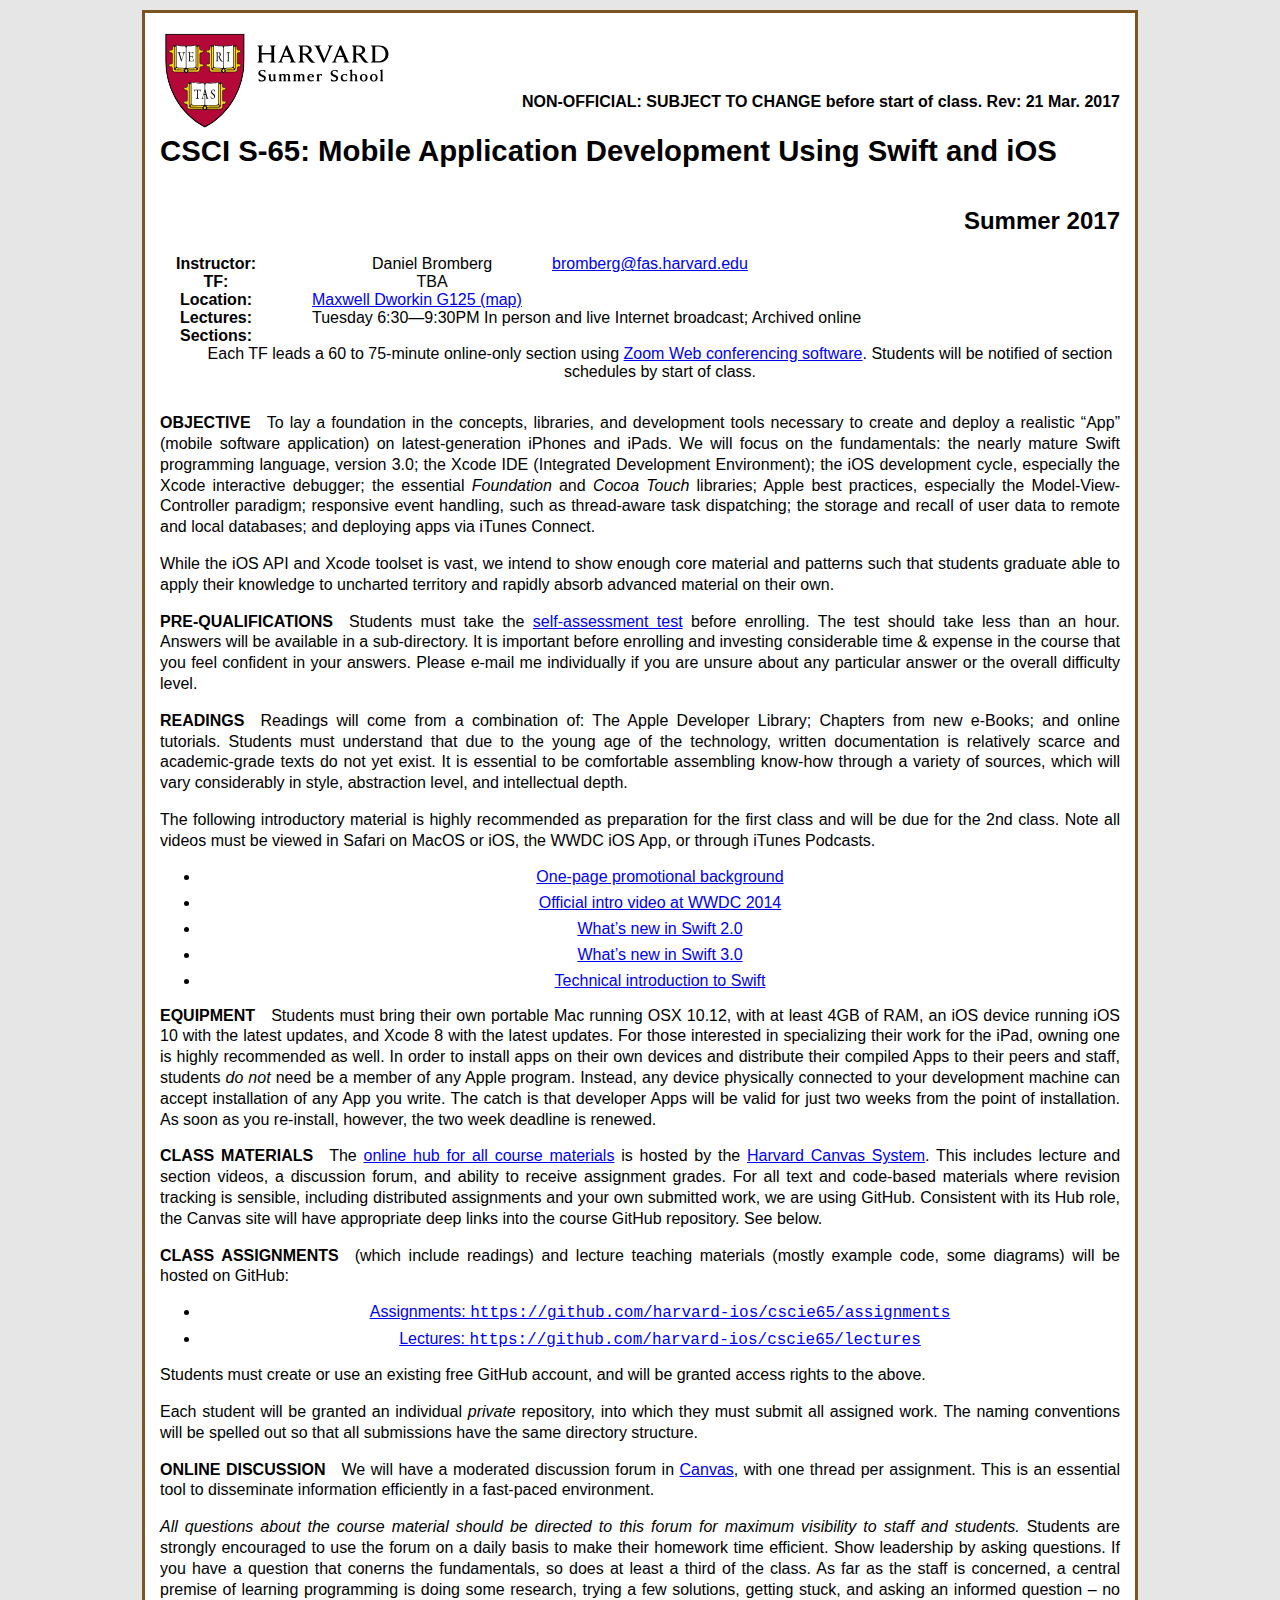
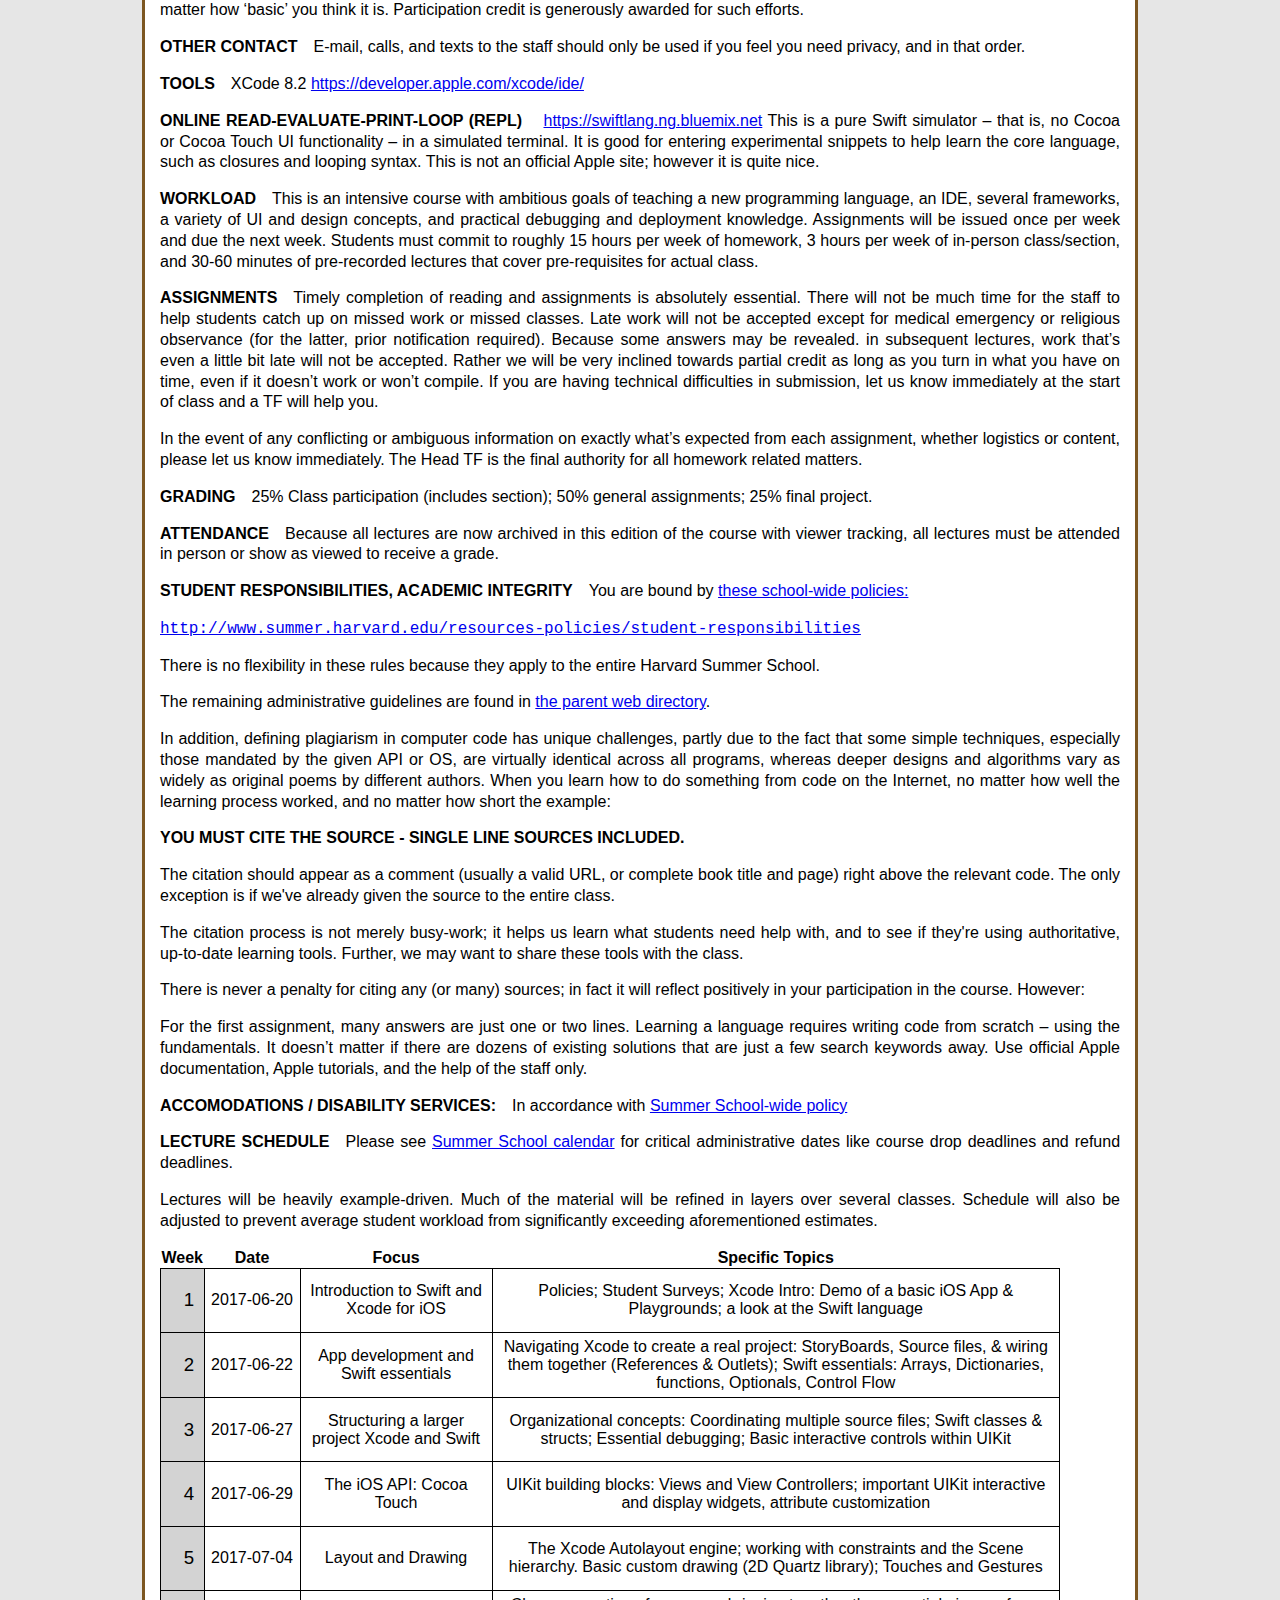
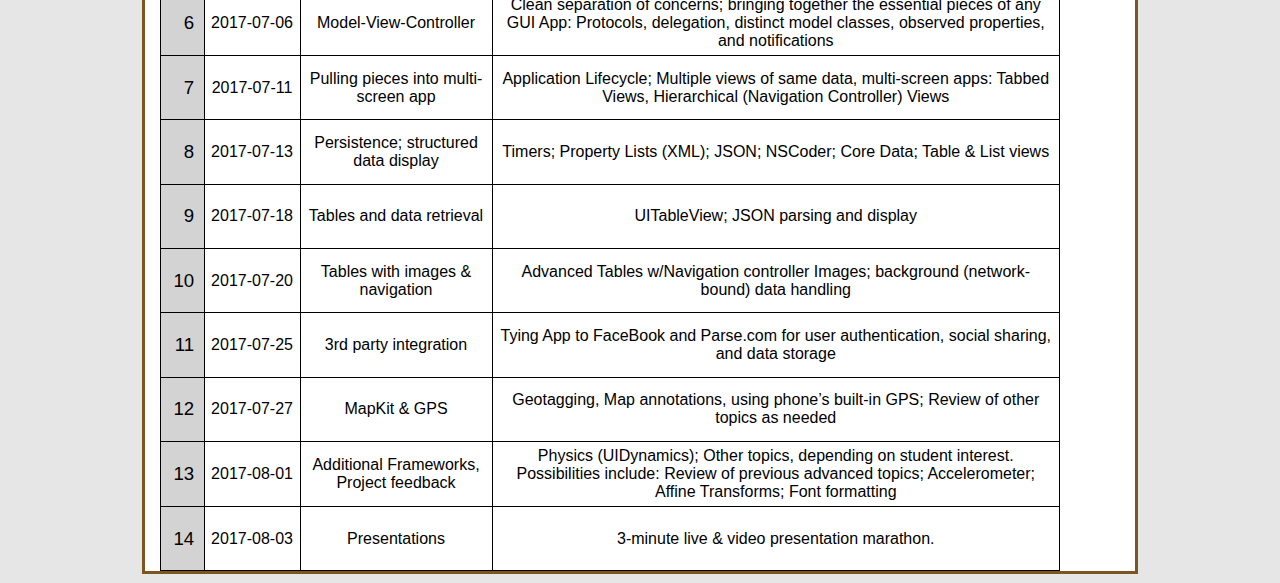
==== admin/syllabus-summer.html @ ac8a3af7 "Dates updated for summer Removed all references to Extension, updated w/ Summer Updated / proofread " ====
<!doctype html>
<html lang="en">
  <head>
    <title>CSCI S-65: Mobile Application Development Using Swift and iOS</title>
    <link rel="stylesheet" type="text/css" href="css/web.css" />
    <link rel="stylesheet" type="text/css" href="css/logo.css" />
  </head>
  
  <body>
    <div class="topgraphic logo"></div>

    <div class="main-content">
      <h4 style="text-align: right;">NON-OFFICIAL: SUBJECT TO CHANGE before start of class. Rev: 21 Mar. 2017</h4>
      <h1 style="float: left;">CSCI S-65: Mobile Application Development Using Swift and iOS</h1>
      <h2 style="float: right;">Summer 2017</h2>
      
      <dl>
	<dt>Instructor</dt><dd><em>Daniel Bromberg</em><a href="mailto:bromberg@fas.harvard.edu">bromberg@fas.harvard.edu</a></dd>
	<dt>TF</dt><dd><em>TBA</em></dd>
	<dt>Location</dt><dd><a href="https://map.harvard.edu/?ctrx=759703.5&ctry=2963362&level=9">Maxwell Dworkin G125 (map)</a></dd>
	<dt>Lectures</dt><dd>Tuesday 6:30&mdash;9:30PM In person and live Internet broadcast; Archived online</dd>
	<dt>Sections</dt><dd>Each TF leads a 60 to 75-minute online-only section
	  using <a href="https://zoom.us">Zoom Web conferencing software</a>. Students
	  will be notified of section schedules by start of class.</dd>
      </dl>

      <section>  
	<p><strong>Objective</strong>To lay a foundation in the concepts, libraries, and
	  development tools necessary to create and deploy a realistic &ldquo;App&rdquo;
	  (mobile software application) on latest-generation iPhones and iPads. We will
	  focus on the fundamentals: the nearly mature Swift programming language, version
	  3.0; the Xcode IDE (Integrated Development Environment); the iOS development
	  cycle, especially the Xcode interactive debugger; the essential <em>Foundation</em> and
	  <em>Cocoa Touch</em> libraries; Apple best practices, especially the
	  Model-View-Controller paradigm; responsive event handling, such as thread-aware
	  task dispatching; the storage and recall of user data to remote and local
	  databases; and deploying apps via iTunes Connect.
	</p>
	<p>
	  While the iOS API and Xcode toolset is vast, we intend to show enough core
	  material and patterns such that students graduate able to apply their knowledge
	  to uncharted territory and rapidly absorb advanced material on their own.
	</p>
      </section>

      <section>
	<p><strong>Pre-qualifications</strong>Students must take
	  the <a href="/cscie65/admin/prequalification.html">self-assessment test</a>
	  before enrolling. The test should take less than an hour. Answers will be
	  available in a sub-directory. It is important before enrolling and investing
	  considerable time &amp; expense in the course that you feel confident in your
	  answers. Please e-mail me individually if you are unsure about any particular
	  answer or the overall difficulty level.
	</p>
      </section>
      
      <section>
	<p>
	  <strong>Readings</strong>Readings will come from a combination of: The Apple
	  Developer Library; Chapters from new e-Books; and online tutorials. Students must
	  understand that due to the young age of the technology, written documentation is
	  relatively scarce and academic-grade texts do not yet exist. It is essential to be
	  comfortable assembling know-how through a variety of sources, which will vary
	  considerably in style, abstraction level, and intellectual depth.
	</p>
	
	<p>
	  The following introductory material is highly recommended as preparation for the
	  first class and will be due for the 2nd class. Note all videos must be viewed in
	  Safari on MacOS or iOS, the WWDC iOS App, or through iTunes Podcasts.
	</p>

	<ul>
	  <li><a href="https://developer.apple.com/swift/">One-page promotional background</a></li>
	  <li><a href="https://developer.apple.com/videos/play/wwdc2014/402/">Official intro video at WWDC 2014</a></li>
	  <li><a href="https://developer.apple.com/videos/play/wwdc2015/106/">What&rsquo;s new in Swift 2.0</a></li>
	  <li><a href="https://developer.apple.com/videos/play/wwdc2016/402/">What&rsquo;s new in Swift 3.0</a></li>
	  <li><a href="https://developer.apple.com/library/ios/documentation/Swift/Conceptual/Swift_Programming_Language/GuidedTour.html">Technical introduction to Swift</a></li>
	</ul>
      </section>

      <section>
	<p>
	  <strong>Equipment</strong>Students must bring their own portable Mac running OSX
	  10.12, with at least 4GB of RAM, an iOS device running iOS 10 with the latest
	  updates, and Xcode 8 with the latest updates. For those interested in
	  specializing their work for the iPad, owning one is highly recommended as
	  well. In order to install apps on their own devices and distribute their
	  compiled Apps to their peers and staff, students <em>do not</em> need be a
	  member of any Apple program. Instead, any device physically connected to your
	  development machine can accept installation of any App you write. The catch is
	  that developer Apps will be valid for just two weeks from the point of
	  installation. As soon as you re-install, however, the two week deadline is
	  renewed.
	</p>
      </section>

      <section>
	<p>
	  <strong>Class materials</strong>The
	  <a href="https://canvas.harvard.edu/courses/26513">online hub for all course
	  materials</a> is hosted by the <a href="https://canvas.harvard.edu/">Harvard
	  Canvas System</a>. This includes lecture and section videos, a discussion forum,
	  and ability to receive assignment grades. For all text and code-based materials
	  where revision tracking is sensible, including distributed assignments and your
	  own submitted work, we are using GitHub. Consistent with its Hub role, the
	  Canvas site will have appropriate deep links into the course GitHub
	  repository. See below.
	</p>


	<p>
	  <strong>Class assignments</strong>(which include readings) and lecture teaching
	  materials (mostly example code, some diagrams) will be hosted on GitHub:
	  <ul>
	    <li>
              <a href="https://github.com/harvard-ios/cscie65/assignments">Assignments:
              <code>https://github.com/harvard-ios/cscie65/assignments</code></a>
	    </li>
	    <li>
              <a href="https://github.com/harvard-ios/cscie65/lectures">Lectures:
              <code>https://github.com/harvard-ios/cscie65/lectures</code></a>
	    </li>
	  </ul>
	</p>

	<p>
	  Students must create or use an existing free GitHub account, and will be granted
	  access rights to the above.
	</p>

	<p>
	  Each student will be granted an individual <em>private</em> repository, into
	  which they must submit all assigned work. The naming conventions will be spelled
	  out so that all submissions have the same directory structure.
	</p>
      </section>

      <section>
	<p>
	  <strong>Online Discussion</strong>We will have a moderated discussion forum in
	  <a href="https://canvas.harvard.edu/courses/26513">Canvas</a>, with one thread
	  per assignment. This is an essential tool to disseminate information efficiently
	  in a fast-paced environment.
	</p>
	
	<p>
	  <em>All questions about the course material should be directed to this forum for
	    maximum visibility to staff and students.</em> Students are strongly
	    encouraged to use the forum on a daily basis to make their homework time
	    efficient. Show leadership by asking questions. If you have a question that
	    conerns the fundamentals, so does at least a third of the class. As far as the
	    staff is concerned, a central premise of learning programming is doing some
	    research, trying a few solutions, getting stuck, and asking an informed
	    question – no matter how &lsquo;basic&rsquo; you think it is. Participation
	    credit is generously awarded for such efforts.
	</p>
      </section>

      <section>
	<p>
	  <strong>Other Contact</strong>E-mail, calls, and texts to the staff should only be
	  used if you feel you need privacy, and in that order.
	</p>
      </section>
      
      <section>
	<p>
	  <strong>Tools</strong>XCode
	  8.2 <a href="https://developer.apple.com/xcode/ide/">https://developer.apple.com/xcode/ide/</a>
	</p>
	<p>
	  <strong>Online Read-Evaluate-Print-Loop (REPL)</strong>
	  <a href="https://swiftlang.ng.bluemix.net/#/repl">https://swiftlang.ng.bluemix.net</a>
	  This is a pure Swift simulator &ndash; that is, no Cocoa or Cocoa Touch UI
	  functionality &ndash; in a simulated terminal. It is good for entering
	  experimental snippets to help learn the core language, such as closures and
	  looping syntax. This is not an official Apple site; however it is quite nice.
	</p>
      </section>

      <section>
	<p>
	  <strong>Workload</strong>This is an intensive course with ambitious goals of
	  teaching a new programming language, an IDE, several frameworks, a variety of UI
	  and design concepts, and practical debugging and deployment
	  knowledge. Assignments will be issued once per week and due the next
	  week. Students must commit to roughly 15 hours per week of homework, 3 hours per
	  week of in-person class/section, and 30-60 minutes of pre-recorded lectures that
	  cover pre-requisites for actual class.
	</p>
      </section>

      <section>
	<p>
	  <strong>Assignments</strong>Timely completion of reading and assignments is
	  absolutely essential. There will not be much time for the staff to help students
	  catch up on missed work or missed classes. Late work will not be accepted except
	  for medical emergency or religious observance (for the latter, prior
	  notification required). Because some answers may be revealed. in subsequent
	  lectures, work that’s even a little bit late will not be accepted. Rather we
	  will be very inclined towards partial credit as long as you turn in what you
	  have on time, even if it doesn’t work or won’t compile. If you are having
	  technical difficulties in submission, let us know immediately at the start of
	  class and a TF will help you.
	</p>
	<p>
	  In the event of any conflicting or ambiguous information on exactly what’s
	  expected from each assignment, whether logistics or content, please let us know
	  immediately. The Head TF is the final authority for all homework related
	  matters.
	</p>
      </section>
      
      <section>
	<p>
	  <strong>Grading</strong>25% Class participation (includes section); 50% general
	  assignments; 25% final project.
	</p>

	<p>
	  <strong>Attendance</strong>Because all lectures are now archived in this edition
	  of the course with viewer tracking, all lectures must be attended in person or
	  show as viewed to receive a grade.
	</p>
      </section>
      
      <section>
	<p>
	  <strong>Student Responsibilities, Academic Integrity</strong>You are
	  bound
	  by <a href="http://www.summer.harvard.edu/resources-policies/student-responsibilities">these school-wide
	  policies:</a></p>
	  
	<p>
	  <a href="http://www.summer.harvard.edu/resources-policies/student-responsibilities">
	    <code>http://www.summer.harvard.edu/resources-policies/student-responsibilities</code>
	</a>
	<p>
	  
	<p>There is no flexibility in these rules because they apply to the entire
	  Harvard Summer School.</p>

	<p>The remaining administrative guidelines are found
	in <a href="http://www.summer.harvard.edu/resources-policies/">the parent web
	directory</a>.</p>
	
	<p>In addition, defining plagiarism in computer code has unique challenges, partly
	  due to the fact that some simple techniques, especially those mandated by the
	  given API or OS, are virtually identical across all programs, whereas deeper
	  designs and algorithms vary as widely as original poems by different
	  authors. When you learn how to do something from code on the Internet, no matter
	  how well the learning process worked, and no matter how short the example:</p>

	<p><strong style="text-align: center;">you must cite the source - SINGLE LINE
	    SOURCES INCLUDED.</strong></p>

	<p>The citation should appear as a comment (usually a valid URL, or complete book
	  title and page) right above the relevant code. The only exception is if we've
	  already given the source to the entire class.
	</p>
	
	<p>The citation process is not merely busy-work; it helps us learn what students
	  need help with, and to see if they're using authoritative, up-to-date learning
	  tools. Further, we may want to share these tools with the class.
	</p>

	<p>
	  There is never a penalty for citing any (or many) sources; in fact it will
	  reflect positively in your participation in the course. However:
	</p>

	<p>
          For the first assignment, many answers are just one or two lines. Learning a
	  language requires writing code from scratch &ndash; using the fundamentals. It
	  doesn&rsquo;t matter if there are dozens of existing solutions that are just a
	  few search keywords away. Use official Apple documentation, Apple tutorials, and
	  the help of the staff only.
	</p>
      </section>

      <section>
	<p>
	  <strong>Accomodations / disability services:</strong>In accordance with
	  <a href="https://www.summer.harvard.edu/resources-policies/accessibility-services">Summer
	    School-wide policy</a>
	</p>
      </section>

      <section>
	<p><strong>Lecture schedule</strong>Please
	  see <a href="https://www.summer.harvard.edu/summer-courses/calendar">Summer School
	  calendar</a> for critical administrative dates like course drop deadlines and
	  refund deadlines.
	</p>

	<p>
	  Lectures will be heavily example-driven. Much of the material will be refined in
	  layers over several classes. Schedule will also be adjusted to prevent average
	  student workload from significantly exceeding aforementioned estimates.
	</p>
	
	<table style="width: 100%; max-width: 900px;">
	  <colgroup>
	    <col style="text-align: center;">
	    <col style="text-align: center; width: 6em;">
	    <col style="width: 12em;">
	  </colgroup>
	  <thead>
            <th>Week</th>
            <th>Date</th> 
            <th>Focus</th>
            <th>Specific Topics</th>
	  </thead>
	  <tbody>
	    <tr>
	      <td>1</td>
	      <td>2017-06-20</td>
	      <td>Introduction to Swift and Xcode for iOS</td>
	      <td>Policies; Student Surveys; Xcode Intro: Demo of a basic iOS App &amp;
		Playgrounds; a look at the Swift language</td>
	    </tr>
	    <tr>
	      <td>2</td>
	      <td>2017-06-22</td>
	      <td>App development and Swift essentials</td>
	      <td>Navigating Xcode to create a real project: StoryBoards, Source files, &amp;
		wiring them together (References &amp; Outlets); Swift essentials: Arrays,
		Dictionaries, functions, Optionals, Control Flow</td>
	    </tr>
	    <tr>
	      <td>3</td>
	      <td>2017-06-27</td>
	      <td>Structuring a larger project Xcode and Swift</td>
	      <td>Organizational concepts: Coordinating multiple source files; Swift classes
		&amp; structs; Essential debugging; Basic interactive controls within UIKit</td>
	    </tr>
	    <tr>
	      <td>4</td>
	      <td>2017-06-29</td>
	      <td>The iOS API: Cocoa Touch</td>
	      <td>UIKit building blocks: Views and View Controllers; important UIKit interactive
		and display widgets, attribute customization</td>
	    </tr>
	    <tr>
	      <td>5</td>
	      <td>2017-07-04</td>
	      <td>Layout and Drawing</td>
	      <td>The Xcode Autolayout engine; working with constraints and the Scene
		hierarchy. Basic custom drawing (2D Quartz library); Touches and Gestures</td>
	    </tr>
	    <tr>
	      <td>6</td>
	      <td>2017-07-06</td>
	      <td>Model-View-Controller</td>
	      <td>Clean separation of concerns; bringing together the essential pieces of any
		GUI App: Protocols, delegation, distinct model classes, observed properties, and
		notifications</td>
	    </tr>
	    <tr>
	      <td>7</td>
	      <td>2017-07-11</td>
	      <td>Pulling pieces into multi-screen app</td>
	      <td>Application Lifecycle; Multiple views of same data, multi-screen apps: Tabbed Views, Hierarchical (Navigation Controller) Views</td>
	    </tr>
	    <tr>
	      <td>8</td>
	      <td>2017-07-13</td>
	      <td>Persistence; structured data display</td>
	      <td>Timers; Property Lists (XML); JSON; NSCoder; Core Data; Table &amp; List views</td>
	    </tr>
	    <tr>
	      <td>9</td>
	      <td>2017-07-18</td>
	      <td>Tables and data retrieval</td>
	      <td>UITableView; JSON parsing and display</td>
	    </tr>
	    <tr>
	      <td>10</td>
	      <td>2017-07-20</td>
	      <td>Tables with images &amp; navigation</td>
	      <td>Advanced Tables w/Navigation controller Images; background (network-bound) data handling</td>
	    </tr>
	    <tr>
	      <td>11</td>
	      <td>2017-07-25</td>
	      <td>3rd party integration</td>
	      <td>Tying App to FaceBook and Parse.com for user authentication, social sharing, and data storage</td>
	    </tr>
	    <tr>
	      <td>12</td>
	      <td>2017-07-27</td>
	      <td>MapKit &amp; GPS</td>
	      <td>Geotagging, Map annotations, using phone’s built-in GPS; Review of other topics as needed</td>
	    </tr>
	    <tr>
	      <td>13</td>
	      <td>2017-08-01</td>
	      <td>Additional Frameworks, Project feedback</td>
	      <td>Physics (UIDynamics); Other topics, depending on student
	      interest. Possibilities include: Review of previous advanced topics;
	      Accelerometer; Affine Transforms; Font formatting</td>
	    </tr>
	    <tr>
	      <td>14</td>
	      <td>2017-08-03</td>
	      <td>Presentations</td>
	      <td>3-minute live &amp; video presentation marathon.</td>
	    </tr>
	  </tbody>
	</table> <!-- schedule -->
    </div> <!-- main-content -->
  </body>
</html>
---- admin/css/web.css ----
div.main-content {
    margin-top: 80px;
    margin-left: auto;
    margin-right: auto;
}

html {
    text-align: center; /* works with body margin to center body */
    margin: 10px 10px;
    background: rgb(230, 230, 230);
}

body {
    margin: auto;
    background: white;
    border: 3px solid #7c5621;
    font-family: "Helvetica Neue", "Helvetica", "Arial", sans-serif;
    font-size: 12pt;
    max-width: 10in;
    min-width: 5.5in;
    position: relative;
    padding: 0 15px;
}

h1 {
    text-align: center;
    font-size: 22pt;
}

h2 {
    text-align: center;
    font-size: 18pt;
}

h3 {
    font-size: 14pt;
}

h3, h4 { 
    margin-top: 0.5em;
    margin-bottom: 0.2em; 
}

table > tbody > th > td {
    padding: 7px;
}

table > tbody > tr > td {
    border: 1px solid black;
    padding: 5px;
    height: 40pt;
}

table > tbody > tr > td:first-child {
    font-size: 14pt;
    background-color: lightgray;
    text-align: right;
    padding-right: 0.5em;
}

table {
    border-collapse: collapse;
}

section strong {
    text-transform: uppercase;
    margin-right: 1.0em;
}

p {
    text-align: justify;
    line-height: 1.3em;
}

dl {
    overflow: auto;
    clear: both;
    margin-bottom: 2em;
}

dt {
    display: inline-block;
    width: 7em;
    font-weight: bold;
    float: left;
    clear: both;
}

dt::after {
    content: ":";
}

dd {
    float: left;
}

section {
    clear: both;
}

dl > dd > em {
    width: 15em;
    font-style: normal;
    display: inline-block;
}

li {
    margin-top: 0.5em;
}

@media (min-width:768px){.header__logo{left:initial;top:7px;width:280px;height:90px;}
}
@media (min-width:992px){.header__logo{position:relative;width:191px;top:11px;height:95px;left:0;background-size:293px 95px;}
}
@media (min-width:1200px){.header__logo{top:14px;height:121px;width:250px;background-size:374px 121px;}
}

.topgraphic {
    transform: scale(1.5) translate(22%, 18%);
    background-repeat: no-repeat;
    display: block;
    height: 150px;
    width: 235px;
    margin: 0;
    background-size: contain;
    position: absolute;
    top: 0;
    left: 0;
    z-index: 5;
    transition: all .25s ease;
}
---- admin/css/logo.css ----
.logo {
    background-image: url("[data-uri]");
}
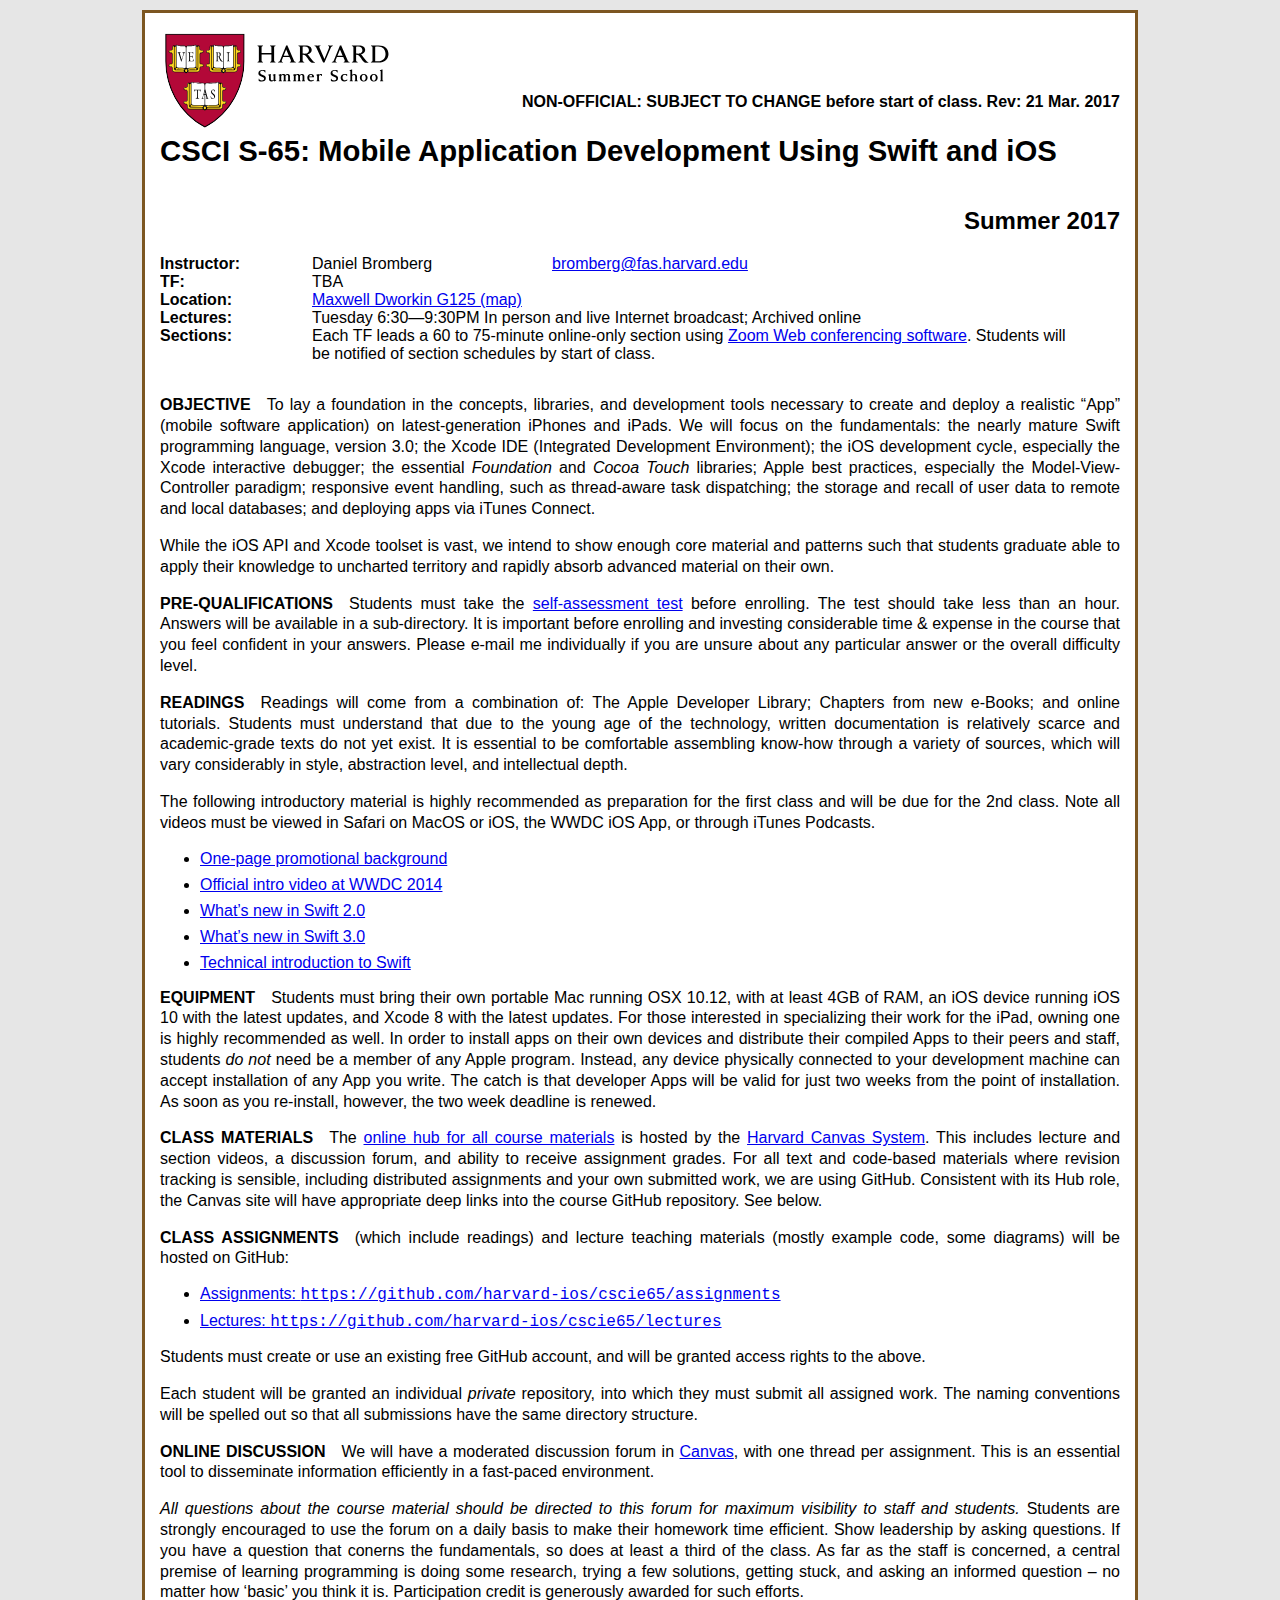
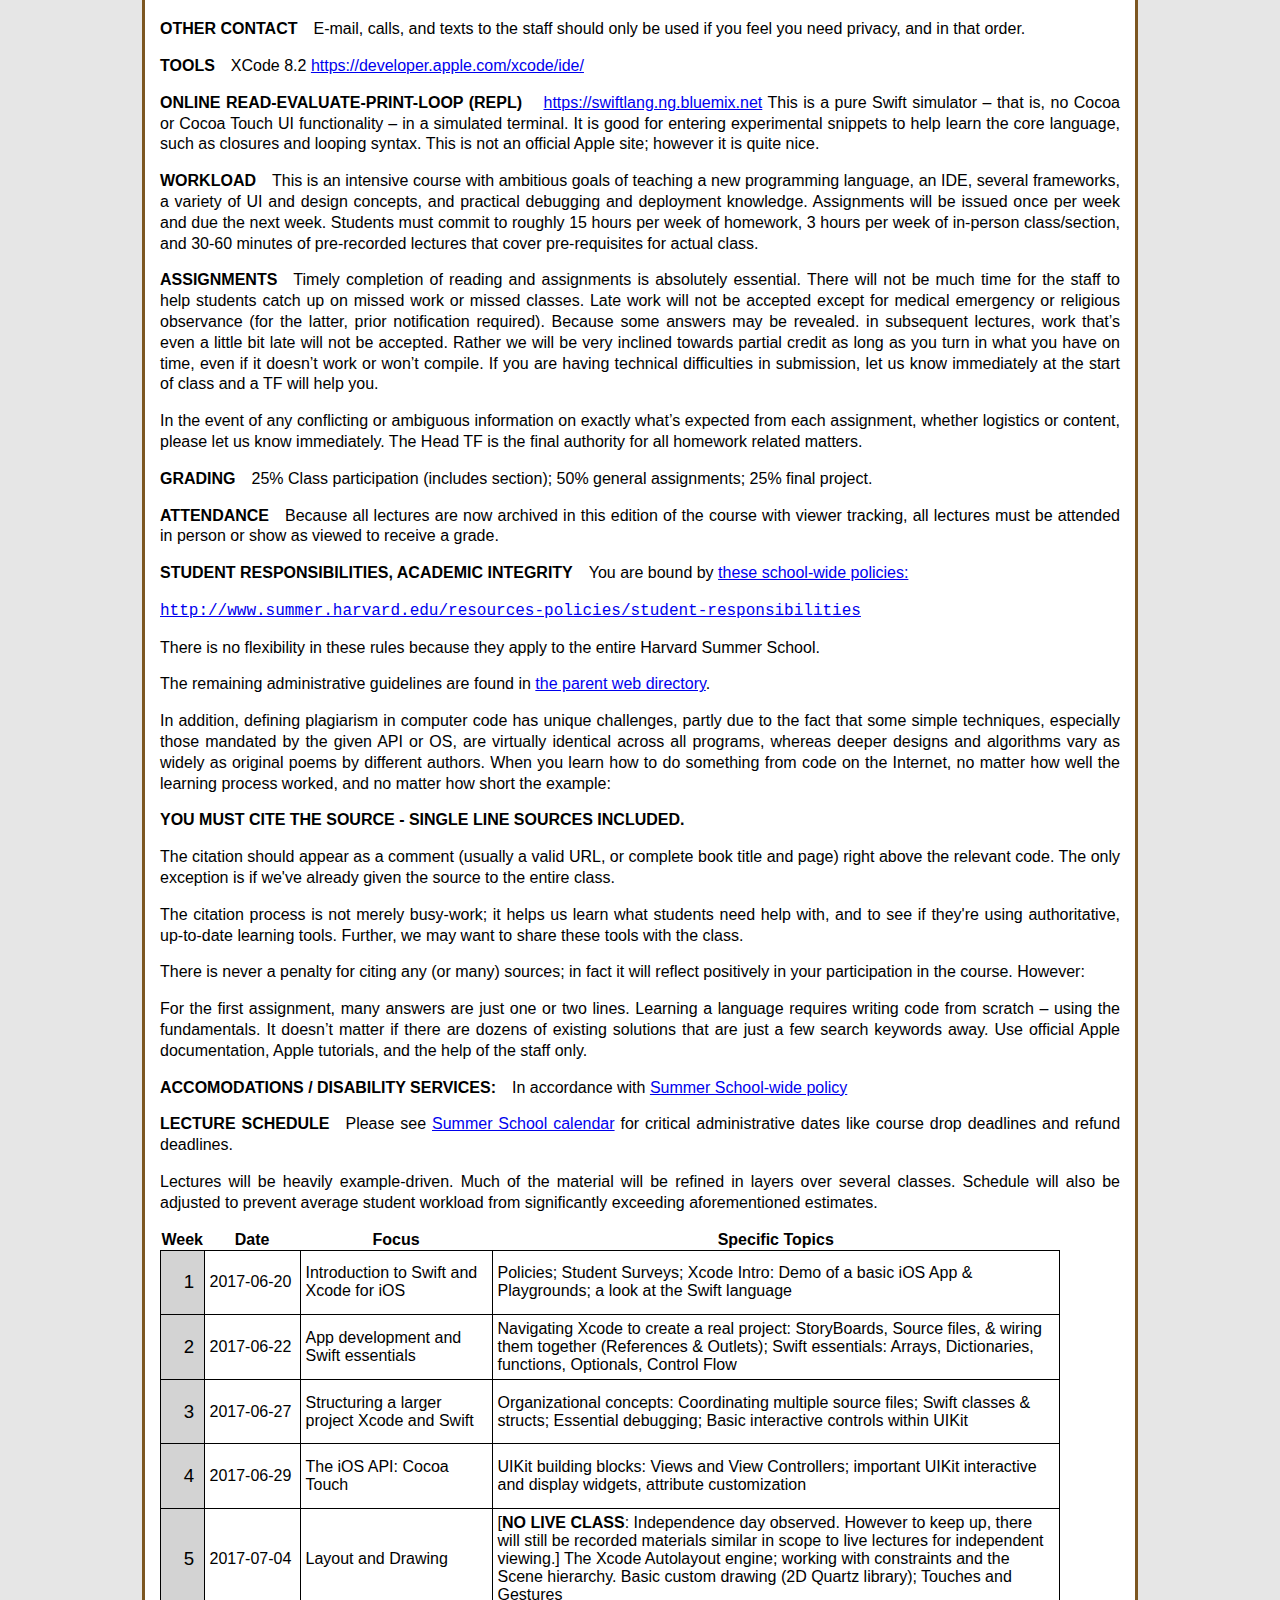
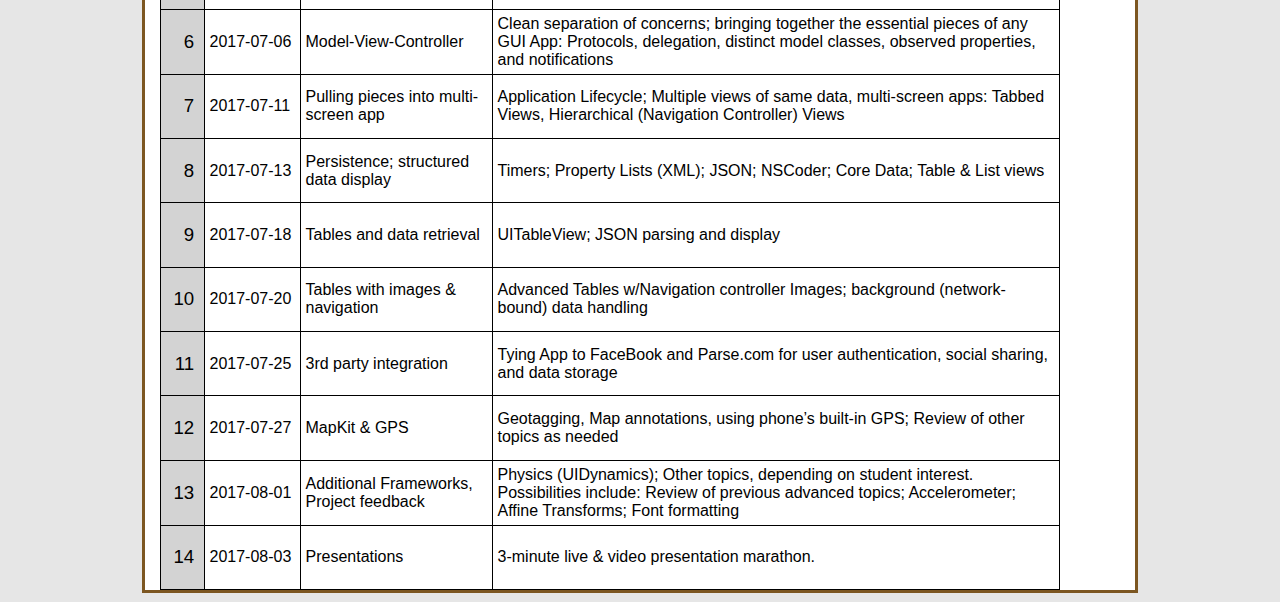
==== commit c74d19ba: "fixed july 4" ====
--- a/admin/syllabus-summer.html
+++ b/admin/syllabus-summer.html
@@ -346,8 +346,13 @@
 	      <td>5</td>
 	      <td>2017-07-04</td>
 	      <td>Layout and Drawing</td>
-	      <td>The Xcode Autolayout engine; working with constraints and the Scene
-		hierarchy. Basic custom drawing (2D Quartz library); Touches and Gestures</td>
+	      <td>[<b>NO LIVE CLASS</b>: Independence day
+		observed. However to keep up, there will still be
+		recorded materials similar in scope to live lectures
+		for independent viewing.] The Xcode Autolayout engine;
+		working with constraints and the Scene
+		hierarchy. Basic custom drawing (2D Quartz library);
+		Touches and Gestures</td>
 	    </tr>
 	    <tr>
 	      <td>6</td>
--- a/admin/css/web.css
+++ b/admin/css/web.css
@@ -5,7 +5,6 @@
 }
 
 html {
-    text-align: center; /* works with body margin to center body */
     margin: 10px 10px;
     background: rgb(230, 230, 230);
 }
@@ -92,6 +91,7 @@
 
 dd {
     float: left;
+    max-width: 80%;
 }
 
 section {
